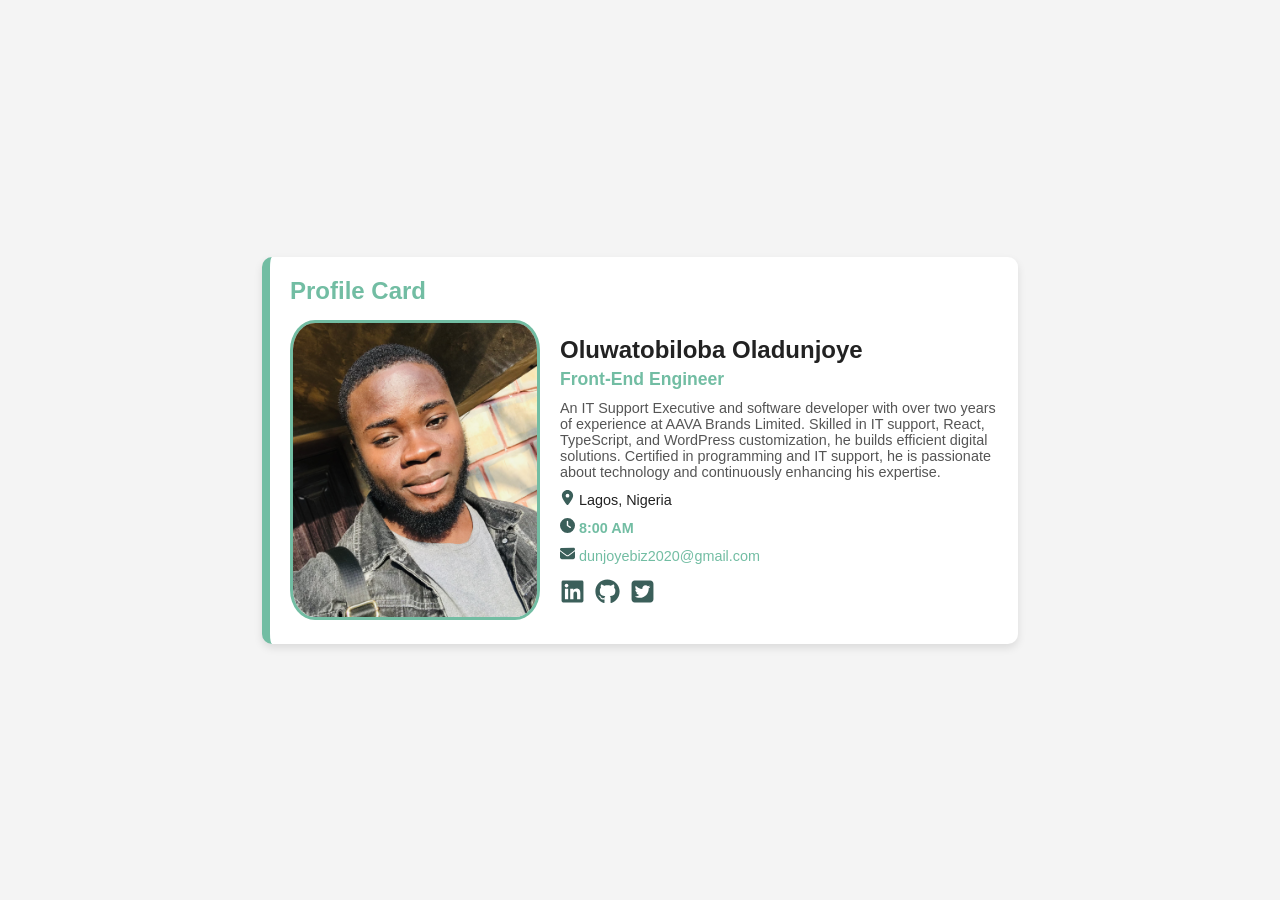
==== stage0_HNG/index.html @ fdf6db76 "first commit" ====
<!DOCTYPE html>
<html lang="en">
  <head>
    <meta charset="UTF-8" />
    <meta name="viewport" content="width=device-width, initial-scale=1.0" />
    <link rel="stylesheet" href="style.css">
    <title>Profile Card</title>
  </head>
  <body>
    <main>
        <div class="card">
            <h1>Profile Card</h1>
            <div class="card-body">
                <div class="profile-picture">
                    <img src="./assets/tobi.jpg" alt="Profile Picture">
                </div>
                <div class="card-info">
                    <h2 class="fullName">Oluwatobiloba Oladunjoye</h2>
                    <p class="jobTitle">Front-End Engineer</p>
                    <p class="bio">An IT Support Executive and software developer with over two years of experience at AAVA Brands Limited. Skilled in IT support, React, TypeScript, and WordPress customization, he builds efficient digital solutions. Certified in programming and IT support, he is passionate about technology and continuously enhancing his expertise.</p>
                    <p class="location">
                        <span class="pin"><img src="./assets/location.svg" alt="Location"></span> 
                        Lagos, Nigeria
                    </p>
                    <p class="time">
                        <span class="pin"><img src="./assets/clock.svg" alt="Time"></span> 
                        8:00 AM
                    </p>
                    <p class="email">
                        <span class="pin"><img src="./assets/email.svg" alt="Email"></span> 
                        dunjoyebiz2020@gmail.com</p>
                    <div class="socials">
                        <a href="https://www.linkedin.com/in/oluwatobiloba-oladunjoye/" target="_blank" rel="noopener noreferrer">
                            <img src="./assets/linkedin.svg" alt="LinkedIn">
                        </a>
                        <a href="https://github.com/O-Tobi" target="_blank" rel="noopener noreferrer">
                            <img src="./assets/github.svg" alt="GitHub">
                        </a>
                        <a href="https://x.com/Tobi_loba01?t=xliaAeCP-KAwWTsrAxGP6w&s=08" target="_blank" rel="noopener noreferrer">
                            <img src="./assets/twitter.svg" alt="Twitter">
                        </a>
                    </div>
                </div>
            </div>
        </div>
    </main>
  </body>
</html>
---- stage0_HNG/style.css ----
/* Global Styles */
* {
    margin: 0;
    padding: 0;
    box-sizing: border-box;
    font-family: Arial, sans-serif;
}

/* Root Variables */
:root {
    --primary-color: rgb(114, 189, 163);
    --text-dark: #222;
    --text-light: #555;
    --filter-primary: invert(32%) sepia(38%) saturate(379%) hue-rotate(122deg) brightness(90%) contrast(85%);
}

/* Body Styling */
body {
    display: flex;
    justify-content: center;
    align-items: center;
    height: 100vh;
    background-color: #f4f4f4;
    padding: 10px;
}

/* Main Layout */
main {
    display: flex;
    justify-content: center;
    align-items: center;
    width: 100%;
}

/* Profile Card */
.card {
    background: #fff;
    border-radius: 10px;
    box-shadow: 0 4px 8px rgba(0, 0, 0, 0.1);
    width: 60%;
    max-width: 800px;
    text-align: left;
    padding: 20px;
    border-left: 8px solid var(--primary-color);
    transition: 0.3s ease-in-out;
}

/* Card Header */
.card h1 {
    font-size: 1.5rem;
    color: var(--primary-color);
    margin-bottom: 15px;
}

/* Card Body */
.card-body {
    display: flex;
    flex-direction: row;
    align-items: center;
}

/* Profile Picture */
.profile-picture img {
    width: 250px;
    height: 300px;
    border-radius: 10%;
    object-fit: cover;
    border: 3px solid var(--primary-color);
}

/* Card Information */
.card-info {
    margin-left: 20px;
    flex: 1;
}

.fullName {
    font-size: 1.5rem;
    font-weight: bold;
    color: var(--text-dark);
}

.jobTitle {
    font-size: 1.1rem;
    color: var(--primary-color);
    margin-top: 5px;
    font-weight: bold;
}

.bio {
    font-size: 0.9rem;
    color: var(--text-light);
    margin-top: 10px;
    text-align: left;
}

.location,
.time {
    font-size: 0.9rem;
    color: var(--text-dark);
    margin-top: 10px;
}

.time {
    font-weight: bold;
    color: var(--primary-color);
}

/* Email */
.email {
    font-size: 0.9rem;
    color: var(--primary-color);
    margin-top: 10px;
    word-wrap: break-word;
}

/* Social Icons */
.socials {
    display: flex;
    justify-content: left;
    gap: 10px;
    margin-top: 15px;
}

.socials img {
    width: 25px;
    height: 25px;
    cursor: pointer;
    transition: transform 0.3s;
    filter: var(--filter-primary);
}

.socials img:hover {
    transform: scale(1.1);
    filter: brightness(1.2);
}

/* Icon Styling */
.pin img {
    width: 15px;
    height: 15px;
    filter: var(--filter-primary);
}

/* Responsive Design */
@media screen and (max-width: 768px) {
    .card {
        width: 90%;
        padding: 0;
    }

   .card h1 {
        padding-inline: 15px;
        padding-top: 15px;
    }

    .card-body {
        flex-direction: column;
        align-items: center;
        text-align: center;
    }

    .profile-picture{
        width: 100%;
        padding: 15px;
        background-color: var(--primary-color);
        
        
    }

    .profile-picture img {
        width: 180px;
        height: 180px;
        border: 3px solid white;
        border-radius: 50%;

    }

    .card-info {
        margin-left: 0;
        margin-top: 15px;
        padding: 15px;
    }

    .fullName {
        font-size: 1.3rem;
    }

    .jobTitle {
        font-size: 1rem;
    }

    .bio {
        font-size: 0.85rem;
    }

    .location,
    .time,
    .email {
        font-size: 0.85rem;
    }

    .socials {
        justify-content: center;
    }
}

@media screen and (max-width: 480px) {
    .card {
        width: 100%;
        padding: 0;
    }

    .card h1 {
        padding-inline: 10px;
        padding-top: 10px;
        font-size: 1.3rem;
    }

    .profile-picture{
        width: 100%;
        padding: 10px;
        background-color: var(--primary-color);
    }

    .profile-picture img {
        width: 150px;
        height: 150px;
        border: 2px solid white;
        border-radius: 50%;
    }

    .fullName {
        font-size: 1.2rem;
    }

    .jobTitle {
        font-size: 0.95rem;
    }

    .bio {
        font-size: 0.8rem;
    }

    .location,
    .time,
    .email {
        font-size: 0.8rem;
    }

    .socials img {
        width: 22px;
        height: 22px;
    }
}
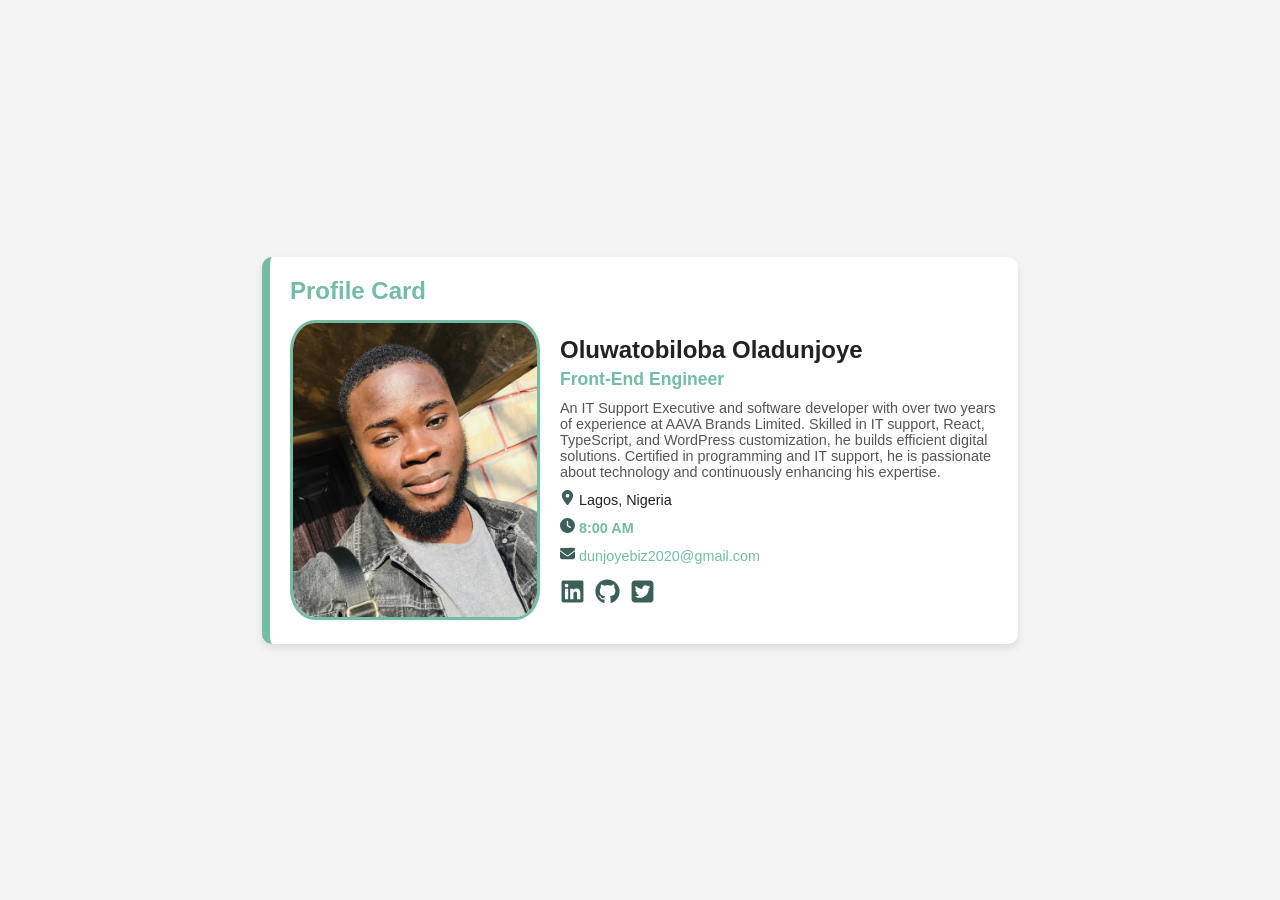
==== commit e550d527: "reached a checkpoint" ====
--- a/stage0_HNG/index.html
+++ b/stage0_HNG/index.html
@@ -12,24 +12,24 @@
             <h1>Profile Card</h1>
             <div class="card-body">
                 <div class="profile-picture">
-                    <img src="./assets/tobi.jpg" alt="Profile Picture">
+                    <img src="./assets/tobi.jpg" data-testid="profilePicture" alt="Profile Picture">
                 </div>
                 <div class="card-info">
-                    <h2 class="fullName">Oluwatobiloba Oladunjoye</h2>
-                    <p class="jobTitle">Front-End Engineer</p>
-                    <p class="bio">An IT Support Executive and software developer with over two years of experience at AAVA Brands Limited. Skilled in IT support, React, TypeScript, and WordPress customization, he builds efficient digital solutions. Certified in programming and IT support, he is passionate about technology and continuously enhancing his expertise.</p>
-                    <p class="location">
+                    <h2 class="fullName" data-testid="fullName">Oluwatobiloba Oladunjoye</h2>
+                    <p class="jobTitle" data-testid="jobTitle">Front-End Engineer</p>
+                    <p class="bio" data-testid="shortBio">An IT Support Executive and software developer with over two years of experience at AAVA Brands Limited. Skilled in IT support, React, TypeScript, and WordPress customization, he builds efficient digital solutions. Certified in programming and IT support, he is passionate about technology and continuously enhancing his expertise.</p>
+                    <p class="location" data-testid="currentLocation">
                         <span class="pin"><img src="./assets/location.svg" alt="Location"></span> 
                         Lagos, Nigeria
                     </p>
-                    <p class="time">
+                    <p class="time" data-testid="currentTimeUTC">
                         <span class="pin"><img src="./assets/clock.svg" alt="Time"></span> 
                         8:00 AM
                     </p>
-                    <p class="email">
+                    <p class="email" data-testid="emailAddress">
                         <span class="pin"><img src="./assets/email.svg" alt="Email"></span> 
                         dunjoyebiz2020@gmail.com</p>
-                    <div class="socials">
+                    <div class="socials" data-testid="socialLinks">
                         <a href="https://www.linkedin.com/in/oluwatobiloba-oladunjoye/" target="_blank" rel="noopener noreferrer">
                             <img src="./assets/linkedin.svg" alt="LinkedIn">
                         </a>
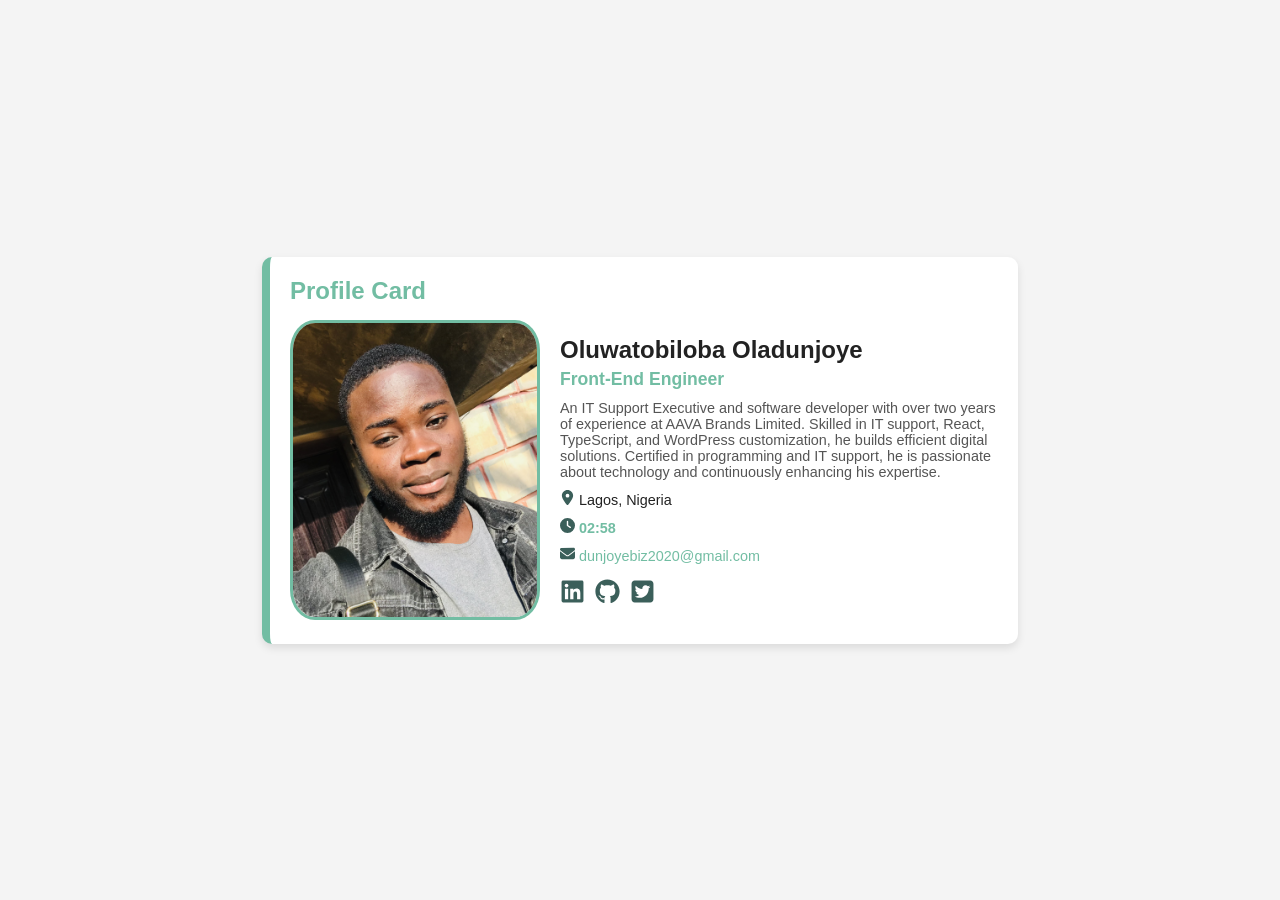
==== commit 9dba32d9: "ready for submission" ====
--- a/stage0_HNG/index.html
+++ b/stage0_HNG/index.html
@@ -4,6 +4,7 @@
     <meta charset="UTF-8" />
     <meta name="viewport" content="width=device-width, initial-scale=1.0" />
     <link rel="stylesheet" href="style.css">
+    <script  defer src="script.js"></script>
     <title>Profile Card</title>
   </head>
   <body>
@@ -22,9 +23,8 @@
                         <span class="pin"><img src="./assets/location.svg" alt="Location"></span> 
                         Lagos, Nigeria
                     </p>
-                    <p class="time" data-testid="currentTimeUTC">
-                        <span class="pin"><img src="./assets/clock.svg" alt="Time"></span> 
-                        8:00 AM
+                    <p class="time">
+                        <span class="pin"><img src="./assets/clock.svg" alt="Time"></span> <span data-testid="currentTimeUTC"></span> 
                     </p>
                     <p class="email" data-testid="emailAddress">
                         <span class="pin"><img src="./assets/email.svg" alt="Email"></span> 
